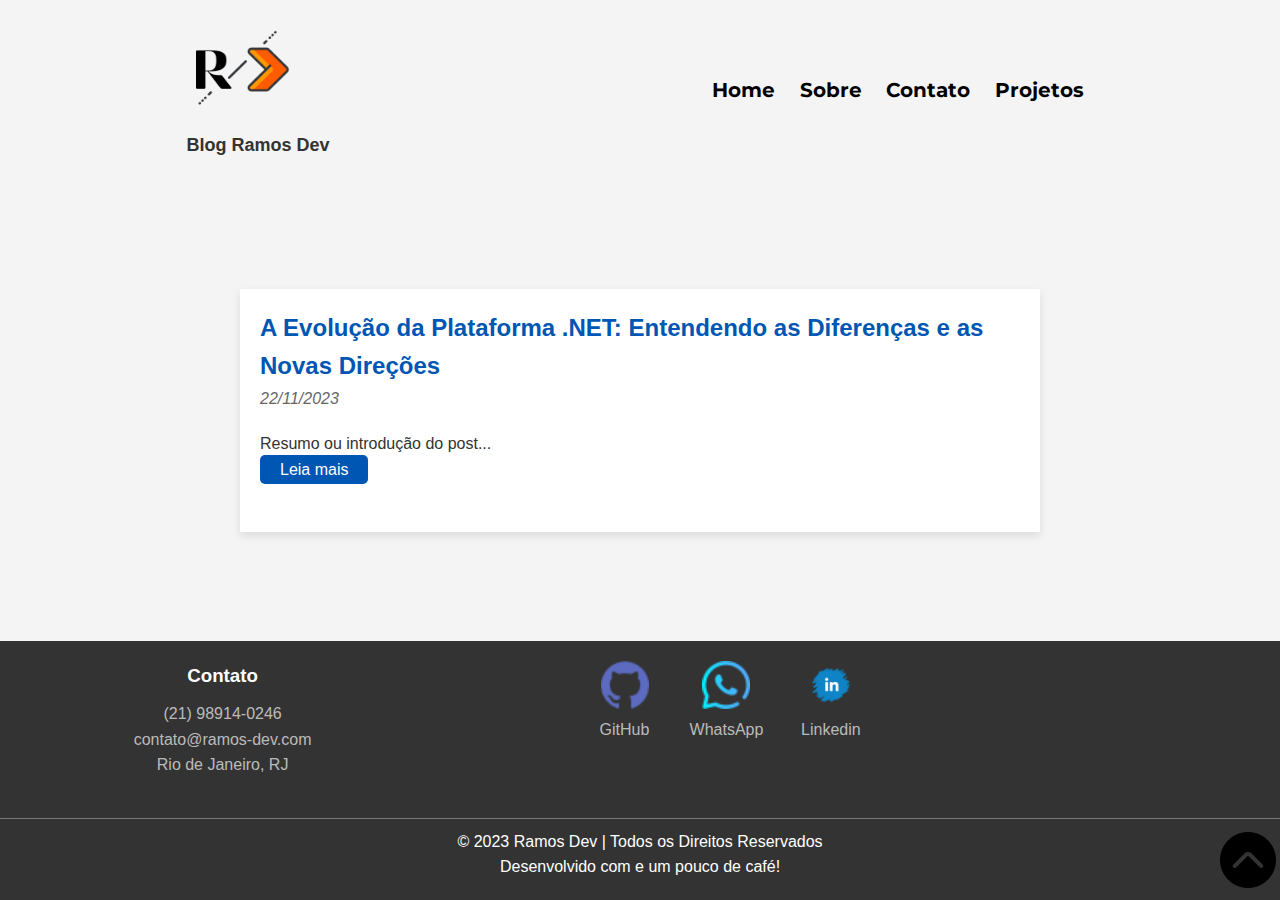
==== blog/index.html @ e0904dd8 "✨ feat(post):" ====
<!DOCTYPE html>
<html lang="pt-br">

<head>
    <meta charset="UTF-8">
    <meta name="viewport" content="width=device-width, initial-scale=1.0">
    <title>Blog | Ramos Dev</title>

    <link rel="stylesheet" href="../css/style.css">
    <link rel="stylesheet" href="../css/blog.css">
    <link rel="icon" href="../assets/favicon_io/favicon.ico">

    <!-- FONTS -->
    <link rel="preconnect" href="https://fonts.googleapis.com">
    <link rel="preconnect" href="https://fonts.gstatic.com" crossorigin>
    <link href="https://fonts.googleapis.com/css2?family=IBM+Plex+Sans&family=Montserrat&family=Roboto&display=swap"
        rel="stylesheet">

    <!-- Meta Tags Básicas -->
    <meta name="keywords"
        content="ramos-dev, bruno ramos, bruno ramos dev, bruno site, bruno ramos site, bruno ramos website, pagina de bruno ramos, pagina de bruno ramos, bruno portfolio, bruno ramos portfolio" />
    <meta property="og:title" content="Ramos Dev" />
    <meta property="og:type" content="website" />
    <meta property="og:url" content="https://www.ramos-dev.com" />
    <meta property="og:image" content="" />
    <meta property="og:description" content="Procurando" />
</head>

<body>
    <header id="header">
        <div>
            <a href="/">
                <img id="logo" src="../images/logo.png" alt="">
            </a>
            <div>
                <h2>Blog Ramos Dev</h2>
            </div>
        </div>
        <nav id="navbar">
            <ul>
                <li><a href="#/">Home</a></li>
                <li><a href="#about">Sobre</a></li>
                <li><a href="#contact">Contato</a></li>
                <li><a href="#projects">Projetos</a></li>
            </ul>
        </nav>
    </header>
    <div id="voltar-ao-topo">
        <a href="#header">
            <img src="../images/voltar-ao-topo.png" alt="">
        </a>
    </div>

    <main>
        <section class="blog-list">
            <article class="blog-post">
                <h2>A Evolução da Plataforma .NET: Entendendo as Diferenças e as Novas Direções</h2>
                <p class="post-date">22/11/2023</p>
                <p>Resumo ou introdução do post...</p>
                <a href="./posts/A Evolução da Plataforma .NET.html" class="read-more">Leia mais</a>
            </article>
            <!-- Outros posts serão adicionados aqui -->
        </section>
    </main>

    <footer>
        <div class="footer-content">
            <div class="footer-section contact-info">
                <h3>Contato</h3>
                <p><i class="fas fa-phone"></i> (21) 98914-0246</p>
                <p><i class="fas fa-envelope"></i>contato@ramos-dev.com</p>
                <p><i class="fas fa-map-marker-alt"></i> Rio de Janeiro, RJ</p>
            </div>
            <div class="footer-section social-media">
                <a href="https://github.com/ramosbrp"><img src="../images/github-2.png" alt=""> GitHub</a>
                <a href="https://wa.me/+5521989140246"><img src="../images/whatsapp-2.png" alt=""> WhatsApp</a>
                <a href="https://www.linkedin.com/in/ramos-bruno/"><img src="../images/linkedin.png" alt="">Linkedin</a>
            </div>
            <div class="footer-section map">
                <!-- Incorporar mapa (use Google Maps ou similar) -->
                <!-- Exemplo: <iframe src="URL_DO_MAPA" width="300" height="200" style="border:0;" allowfullscreen="" loading="lazy"></iframe> -->
            </div>
        </div>
        <div class="footer-bottom">
            <p>&copy; 2023 Ramos Dev | Todos os Direitos Reservados</p>
            <p>Desenvolvido com <i class="fas fa-heart"></i> e um pouco de café!</p>
        </div>
    </footer>

    <script src="../js/blog.js"></script>
</body>

</html>
---- css/style.css ----
* {
  margin: 0;
  padding: 0;
  border: none;
  text-decoration: none;
  box-sizing: border-box;
}

html {
  --azul-royal: #4169E1;
  --cinza-claro: #D3D3D3;
  --cinza-escuro: #696969;
  --gray-blue: #A1B2CD;
  --background: #F6FAFF;
  --background-claro: #f9f9fc;
  --background-escuro: #b3d4fc;

  /* font-size: 62.5%; */
}

body {
  font-family: 'Montserrat', sans-serif;
  font-family: 'Roboto', sans-serif;
  background-color: #fff;
  width: 100vw;
  display: flex;
  flex-direction: column;
  justify-content: space-between;
}

header {
  height: 20vh;
  display: flex;
  flex-flow: row;
  align-items: center;
  justify-content: space-around;
}

header img {
  max-width: 8vw;
}

header h2 {
  font-size: clamp(14px, 1.6rem, 2vh);
}



#navbar ul {
  list-style-type: none;
  text-align: center;
}

#navbar ul li {
  display: inline;
  margin: 0 10px;
  max-width: 14px;
}

#navbar ul li a {
  text-decoration: none;
  color: black;
  font-weight: bold;
  font-family: 'Montserrat', sans-serif;
  font-size: 20px;
}

main {
  display: flex;
  flex-flow: column;

}

#about,
#contact,
#projects {
  height: 100vh;
}

/**
 * `@property` is required for the animation to work.
 * Without it, the angle values won’t interpolate properly.
 *
 * @see https://dev.to/afif/we-can-finally-animate-css-gradient-kdk
 */
@property --bg-angle {
  inherits: false;
  initial-value: 0deg;
  syntax: "<angle>";
}

/**
   * To animate the gradient, we set the custom property to 1 full
   * rotation. The animation starts at the default value of `0deg`.
   */
@keyframes spin {
  to {
    --bg-angle: 360deg;
  }
}

.profile-pic {
  display: block;
  margin: 20px auto;
  border-radius: 60%;
  max-width: 300px;
  height: auto;
  /* add the animation, but pause it by default */
  animation: spin 2.5s infinite linear paused;

  /**
   * Using `background-origin` we can create a “border” using two gradients. And to
   * make the gradients better-looking, we use OKLCH.
   *
   * @see https://developer.mozilla.org/en-US/docs/Web/CSS/background-origin
   * @see https://evilmartians.com/chronicles/oklch-in-css-why-quit-rgb-hsl
   */
  background:
    /* Background colors don’t work with `background-origin`, so use a gradient. */
    linear-gradient(to bottom,
      oklch(0.1 0.2 240 / 0.95),
      oklch(0.1 0.2 240 / 0.95)) padding-box,
    /* ends at inner border edges */
    conic-gradient(from var(--bg-angle) in oklch longer hue,
      oklch(1 0.37 0) 0 0) border-box;
  /* extends to outer border edges */

  /* a clear border lets the background gradient shine through */
  border: 6px solid transparent;

  /* unpause the animation on hover */
  &:hover {
    animation-play-state: running;
  }
}

#voltar-ao-topo {
  position: fixed;
  top: 92%;
  left: 95%;
}

#about {
  width: 100vw;
  display: flex;
  flex-flow: column;
  background-color: var(--background-claro);
}


#bruno-ramos {
  padding: 50px;
}

h1 {
  text-align: center;
  font-family: 'Montserrat', sans-serif;
  font-size: 40px;
  font-weight: bold;
  margin-bottom: 50px;
}


#about p {
  font-size: 22px;
}

#about #skills {
  display: flex;
  flex-flow: row;
  justify-content: space-around;
  align-items: center;
  margin-top: 30px;
}

#skills #skills-icon {
  width: 250px;
  display: flex;
  flex-flow: row;
  align-items: center;
  background-color: var(--background-escuro);
  border: 1px solid var(--azul-royal);
  padding: 5px;
}

#skills #skills-icon img {
  width: 80px;
}

#skills #skills-icon span {
  font-size: 30px;
}

#projects {

  font-family: 'Montserrat', sans-serif;
  text-align: center;
  padding: 50px;
  text-decoration: none;
}


.project-container {
  display: flex;
  justify-content: space-around;

}

.project {
  margin: 15px;
  box-shadow: 0 0 10px rgba(0, 0, 0, 0.1);
  padding: 10px;
  width: 400px;
}

.project img {
  width: 100%;
  height: auto;
  border-radius: 5px;
}

.project h3 {
  margin-top: 10px;
}

.project p {
  text-align: left;
}

#contact {
  background-color: #f2f2f2;
  padding: 40px;
  text-align: center;
}

#contact h2 {
  color: #333;
  margin-bottom: 20px;
}

#contact form {
  width: 70vw;
  margin: auto;
  background: white;
  padding: 20px;
  box-shadow: 0 0 10px rgba(0, 0, 0, 0.1);
  border-radius: 8px;
}

#contact form label {
  display: block;
  text-align: left;
  margin: 10px 0 5px;
  font-weight: bold;
  color: #555;
}

#contact form input,
#contact form textarea {
  width: 100%;
  padding: 10px;
  border: 1px solid #ddd;
  border-radius: 4px;
  box-sizing: border-box;
  /* Para garantir que padding não afete a largura total */
  margin-bottom: 20px;
}

#contact form input[type="submit"] {
  background-color: #0056b3;
  color: white;
  border: none;
  padding: 15px;
  font-size: 16px;
  cursor: pointer;
  border-radius: 4px;
  transition: background-color 0.3s;
}

#contact form input[type="submit"]:hover {
  background-color: #003d7a;
}

footer {
  background-color: #333;
  color: #fff;
  text-align: center;
  padding: 20px 0;
}

.footer-content {
  display: flex;
  justify-content: space-around;
  flex-wrap: wrap;
}

.footer-section {
  margin-bottom: 20px;
}

.footer-section h3 {
  color: #fff;
  margin-bottom: 10px;
}

.footer-section p,
.footer-section a {
  color: #bbb;
  line-height: 1.6;
}

.footer-section a {
  display: block;
  text-decoration: none;
  
}

.social-media {
  display: flex;
  flex-flow: row;
  width: 300px;
}

.social-media a img {
  width: 3rem;
}

.footer-bottom {
  margin-top: 20px;
  border-top: 1px solid #777;
  padding-top: 10px;
}

@media (max-width: 768px) {
  .footer-content {
    flex-direction: column;
  }
}

@media (max-width: 600px) {
  #navbar ul li a {
    font-size: 12px;
  }

  #voltar-ao-topo {
    top: 88%;
    left: 83%;
  }

  #voltar-ao-topo img {
    width: 70%;
  }

  #about {
    height: auto;
  }

  #about .profile-pic {
    width: 50vw;
  }

  #about #skills {
    flex-wrap: wrap;
  }

  #about #skills-icon {
    max-width: 200px;
  }

  #about #skills-icon img {
    max-width: 50px;
  }

  footer {
    /* max-height: 30vh; */
  }

  footer .footer-content {
    display: flex;
    flex-flow: row;
  }

  footer .social-media{
    display: flex;
    flex-flow: column;
    justify-content: center;
    max-width: 15vw;
  }

  footer img {
    max-width: 5vw;
  }
}
---- css/blog.css ----
html {
    height: 100%;
}

body {
    font-family: Arial, sans-serif;
    line-height: 1.6;
    color: #333;
    background-color: #f4f4f4;
    height: 100%;
    display: flex;
    flex-flow: column;
}

/* header, footer {
    background-color: #333;
    color: white;
    padding: 10px 0;
    text-align: center;
} */

.blog-list {
    width: 80%;
    max-width: 800px;
    margin: 20px auto;
    padding: 20px;
    background-color: white;
    box-shadow: 0 4px 8px rgba(0, 0, 0, 0.1);
}

.blog-post {
    margin-bottom: 30px;
}

.blog-post h2 {
    color: #0056b3;
}

.post-date {
    color: #666;
    font-style: italic;
}

.read-more {
    background-color: #0056b3;
    color: white;
    padding: 6px 20px;
    text-decoration: none;
    border-radius: 5px;
    transition: background-color 0.3s;
}

.read-more:hover {
    background-color: #003d7a;
}

/* Adicione mais estilos conforme necessário */

.blog-post-detailed {
    width: 80%;
    max-width: 800px;
    margin: 20px auto;
    background-color: white;
    padding: 20px;
    box-shadow: 0 4px 8px rgba(0, 0, 0, 0.1);
}

.blog-post-detailed h1 {
    color: #0056b3;
}

.post-date {
    color: #666;
    font-style: italic;
    margin-bottom: 20px;
}

.post-image {
    max-width: 100%;
    height: auto;
    margin: 20px 0;
}

.post-content p {
    text-align: justify;
    margin-bottom: 15px;
}

/* Adicione mais estilos conforme necessário */
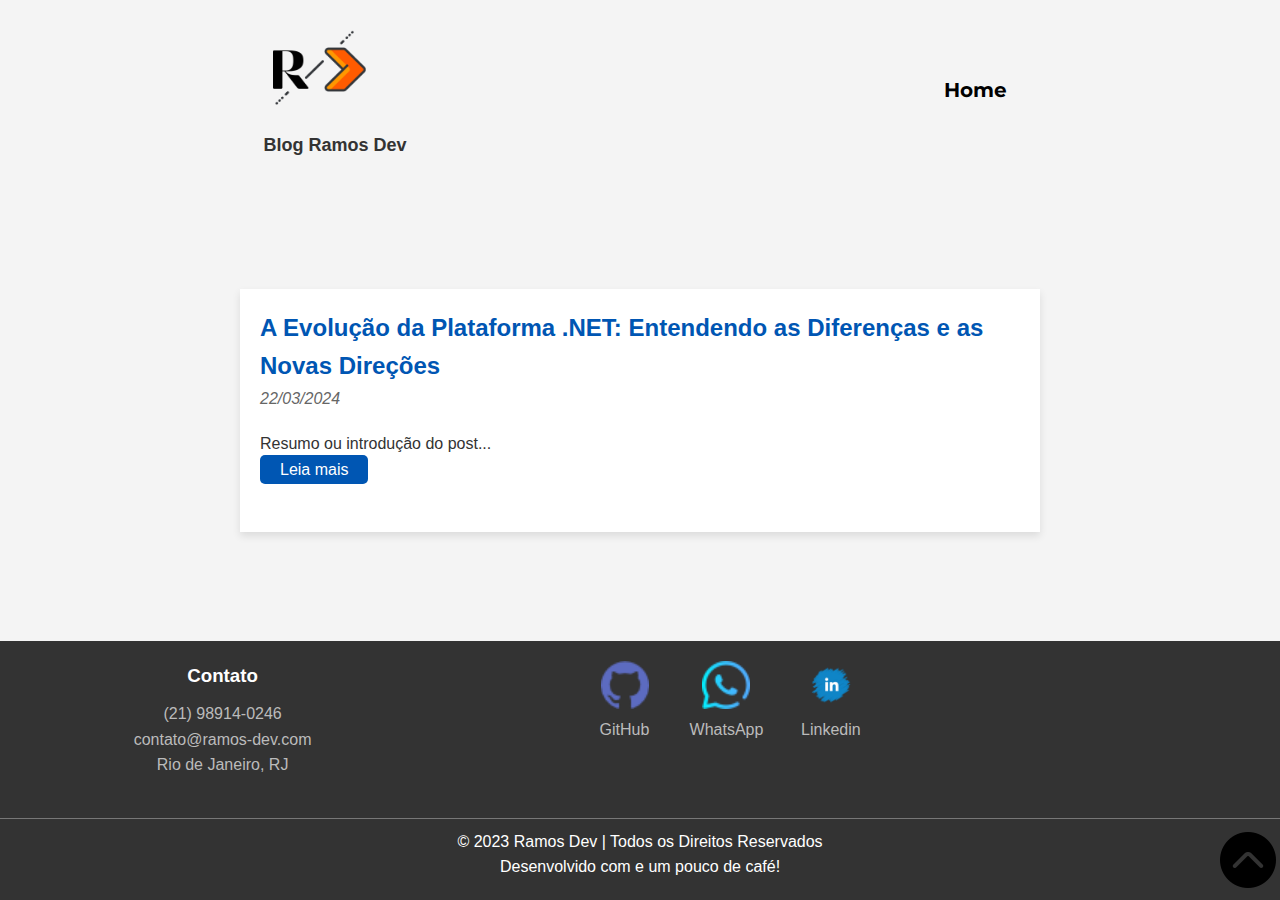
==== commit dd2e56d3: "Ajustes no post" ====
--- a/blog/index.html
+++ b/blog/index.html
@@ -38,10 +38,10 @@
         </div>
         <nav id="navbar">
             <ul>
-                <li><a href="#/">Home</a></li>
-                <li><a href="#about">Sobre</a></li>
+                <li><a href="../index.html">Home</a></li>
+                <!-- <li><a href="#about">Sobre</a></li>
                 <li><a href="#contact">Contato</a></li>
-                <li><a href="#projects">Projetos</a></li>
+                <li><a href="#projects">Projetos</a></li> -->
             </ul>
         </nav>
     </header>
@@ -55,9 +55,9 @@
         <section class="blog-list">
             <article class="blog-post">
                 <h2>A Evolução da Plataforma .NET: Entendendo as Diferenças e as Novas Direções</h2>
-                <p class="post-date">22/11/2023</p>
+                <p class="post-date">22/03/2024</p>
                 <p>Resumo ou introdução do post...</p>
-                <a href="./posts/A Evolução da Plataforma .NET.html" class="read-more">Leia mais</a>
+                <a href="./posts/A Evolucao da Plataforma .NET.html" class="read-more">Leia mais</a>
             </article>
             <!-- Outros posts serão adicionados aqui -->
         </section>
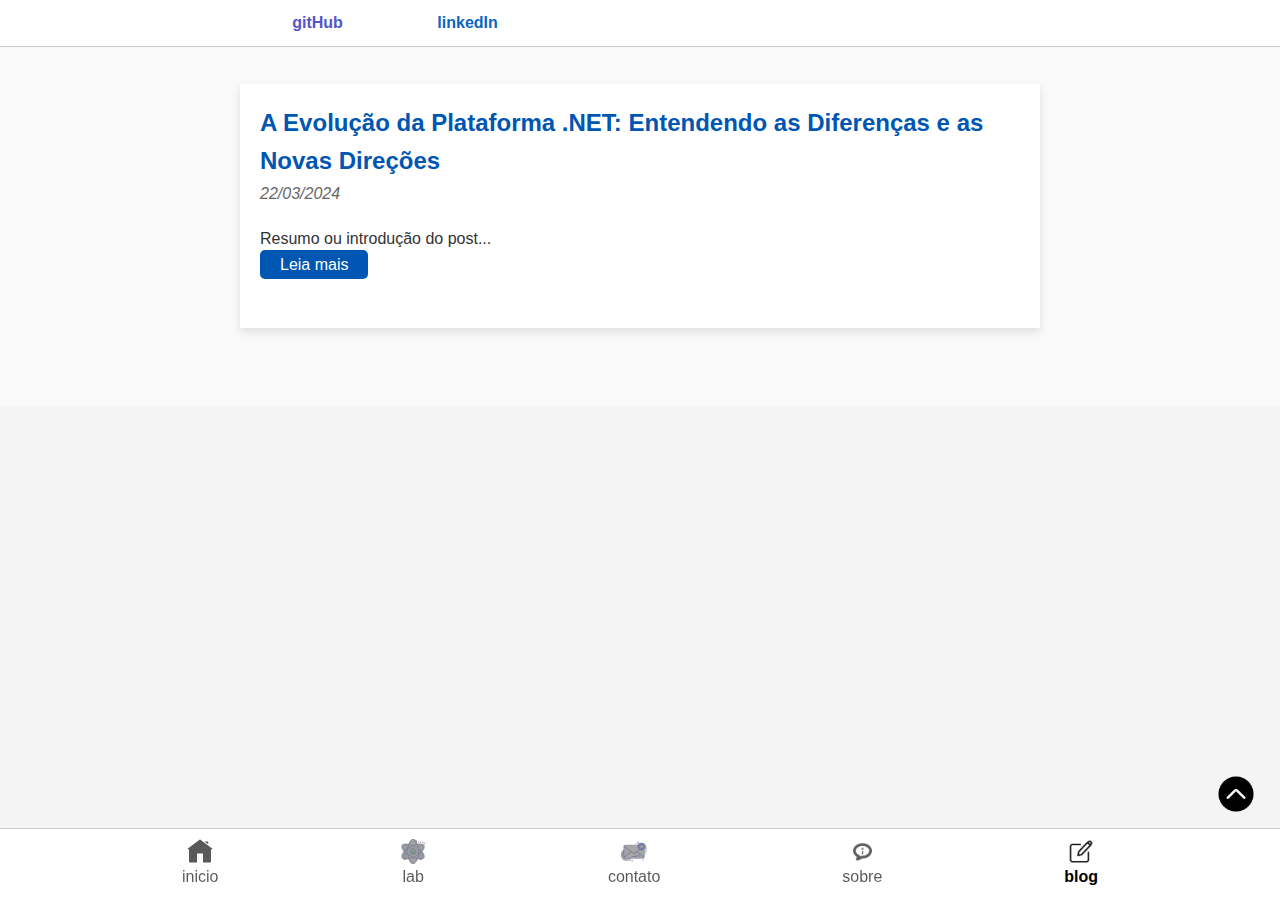
==== commit 04652df2: "Ajustes do header e footer quase completas, só falta fixar." ====
--- a/blog/index.html
+++ b/blog/index.html
@@ -1,5 +1,5 @@
 <!DOCTYPE html>
-<html lang="pt-br">
+<html lang="pt-br" data-theme="light">
 
 <head>
     <meta charset="UTF-8">
@@ -22,29 +22,46 @@
     <meta property="og:title" content="Ramos Dev" />
     <meta property="og:type" content="website" />
     <meta property="og:url" content="https://www.ramos-dev.com" />
-    <meta property="og:image" content="" />
+    <meta property="og:image" content="https://ramos-dev.com/images/logo.png" />
     <meta property="og:description" content="Procurando" />
 </head>
+<!-- Google tag (gtag.js) -->
+<script async src="https://www.googletagmanager.com/gtag/js?id=G-M2GLH47DT1"></script>
+<script>
+    window.dataLayer = window.dataLayer || [];
+    function gtag() { dataLayer.push(arguments); }
+    gtag('js', new Date());
+
+    gtag('config', 'G-M2GLH47DT1');
+</script>
 
 <body>
     <header id="header">
-        <div>
-            <a href="/">
-                <img id="logo" src="../images/logo.png" alt="">
-            </a>
-            <div>
-                <h2>Blog Ramos Dev</h2>
+        <div id="container-profile">
+
+            <div class="header-container-list">
+                <a href="https://github.com/ramosbrp" tagert="_blank">
+                    <!-- <img src="../images/icons8-github-logo-24.png" alt="gitHub"> -->
+                    <span id="github-link">gitHub</span>
+
+                </a>
+            </div>
+            <div class="header-container-list">
+                <a href="https://www.linkedin.com/in/ramos-bruno/" target="_blank" >
+                    <!-- <img src="../images/icons8-linkedin-30.png" alt="linkedIn"> -->
+                    <span id="linkedin-link">linkedIn</span>
+                </a>
             </div>
         </div>
-        <nav id="navbar">
-            <ul>
-                <li><a href="../index.html">Home</a></li>
-                <!-- <li><a href="#about">Sobre</a></li>
-                <li><a href="#contact">Contato</a></li>
-                <li><a href="#projects">Projetos</a></li> -->
-            </ul>
-        </nav>
+
+        <div id="container-menu">
+            <!-- Ícone do Menu Hambúrguer -->
+            <button class="menu-hamburguer" onclick="toggleMenu()">☰</button>
+
+
+        </div>
     </header>
+
     <div id="voltar-ao-topo">
         <a href="#header">
             <img src="../images/voltar-ao-topo.png" alt="">
@@ -63,28 +80,42 @@
         </section>
     </main>
 
-    <footer>
-        <div class="footer-content">
-            <div class="footer-section contact-info">
-                <h3>Contato</h3>
-                <p><i class="fas fa-phone"></i> (21) 98914-0246</p>
-                <p><i class="fas fa-envelope"></i>contato@ramos-dev.com</p>
-                <p><i class="fas fa-map-marker-alt"></i> Rio de Janeiro, RJ</p>
-            </div>
-            <div class="footer-section social-media">
-                <a href="https://github.com/ramosbrp"><img src="../images/github-2.png" alt=""> GitHub</a>
-                <a href="https://wa.me/+5521989140246"><img src="../images/whatsapp-2.png" alt=""> WhatsApp</a>
-                <a href="https://www.linkedin.com/in/ramos-bruno/"><img src="../images/linkedin.png" alt="">Linkedin</a>
-            </div>
-            <div class="footer-section map">
-                <!-- Incorporar mapa (use Google Maps ou similar) -->
-                <!-- Exemplo: <iframe src="URL_DO_MAPA" width="300" height="200" style="border:0;" allowfullscreen="" loading="lazy"></iframe> -->
-            </div>
+    <footer id="footer">
+
+        <div class="footer-container-list">
+            <a href="../index.html">
+                <img src="../images/icons8-casa-50-black.png" alt="início">
+                <span>inicio</span>
+            </a>
         </div>
-        <div class="footer-bottom">
-            <p>&copy; 2023 Ramos Dev | Todos os Direitos Reservados</p>
-            <p>Desenvolvido com <i class="fas fa-heart"></i> e um pouco de café!</p>
+        <div class="footer-container-list">
+            <a href="#projects">
+                <img src="../images/icons8-física-64.png" alt="lab">
+                <span>lab</span>
+            </a>
         </div>
+        <div class="footer-container-list">
+            <a href="#projects">
+                <img src="../images/email-2.png" alt="contato">
+                <span>contato</span>
+            </a>
+        </div>
+        <div class="footer-container-list">
+            <a href="#about">
+                <img src="../images/icons8-sobre-64-black.png" alt="">
+                <span>sobre</span>
+            </a>
+        </div>
+        <div class="footer-container-list">
+            <a href="./blog">
+                <img src="../images/icons8-blog-64-black.png" alt="">
+                <span>blog</span>
+            </a>
+        </div>
+
+
+
+
     </footer>
 
     <script src="../js/blog.js"></script>
--- a/css/style.css
+++ b/css/style.css
@@ -6,45 +6,79 @@
   box-sizing: border-box;
 }
 
-html {
-  --azul-royal: #4169E1;
-  --cinza-claro: #D3D3D3;
-  --cinza-escuro: #696969;
-  --gray-blue: #A1B2CD;
-  --background: #F6FAFF;
-  --background-claro: #f9f9fc;
-  --background-escuro: #b3d4fc;
-
-  /* font-size: 62.5%; */
-}
-
+html[data-theme="light"] {
+  --background-color: #fff;
+  --main-background-color: #f9f9f9;
+  /* Fundo geral da aplicação */
+  --header-background-color: #0f0f0f;
+  /* Fundo do cabeçalho */
+  --header-text-color: #d8d8d8;
+  --laranja: #ff5b00;
+  --laranja-claro: #ff9700;
+  --cinza: #eee;
+  --texto-cinza: #888686;
+  --azul-linkedin: #0a66c2;
+
+}
+
+
+
+
+html,
 body {
   font-family: 'Montserrat', sans-serif;
   font-family: 'Roboto', sans-serif;
-  background-color: #fff;
+  background-color: var(--background-color);
   width: 100vw;
   display: flex;
   flex-direction: column;
-  justify-content: space-between;
+}
+
+#header, #footer{
+  position: fixed;
+  width: 100vw;
+  z-index: 1000;
+  padding: 10px 0;
 }
 
 header {
-  height: 20vh;
   display: flex;
   flex-flow: row;
   align-items: center;
   justify-content: space-around;
-}
-
-header img {
-  max-width: 8vw;
-}
-
-header h2 {
-  font-size: clamp(14px, 1.6rem, 2vh);
-}
-
-
+  background-color: var(--background-color);
+  color: var(--header-text-color);
+  border-bottom: 1px solid #ccc;
+}
+
+#header .header-container-list a {
+  display: flex;
+  flex-flow: column;
+  align-items: center;
+  justify-content: center;
+  color: var(--texto-cinza);
+}
+
+#header #github-link {
+  color: #5355ce;
+  font-weight: bold;
+  /* Roxo padrão do GitHub */
+}
+
+
+#header #linkedin-link {
+  color: var(--azul-linkedin);
+  font-weight: bold;
+}
+
+#container-profile {
+  width: 300px;
+  display: flex;
+  flex-flow: row;
+  justify-content: space-around;
+  align-items: center;
+
+}
 
 #navbar ul {
   list-style-type: none;
@@ -59,22 +93,33 @@
 
 #navbar ul li a {
   text-decoration: none;
-  color: black;
+  color: var(--header-text-color);
   font-weight: bold;
   font-family: 'Montserrat', sans-serif;
   font-size: 20px;
 }
 
+.menu-hamburguer {
+  display: none;
+}
+
 main {
-  display: flex;
-  flex-flow: column;
-
-}
-
-#about,
-#contact,
+  background-color: var(--main-background-color);
+  padding-top: 64px;
+  padding-bottom: 58px;
+  display: flex;
+  flex-flow: column;
+  justify-content: center;
+  align-items: center;
+
+}
+
 #projects {
-  height: 100vh;
+  width: 60vw;
+}
+
+#contact{
+  width: 40vw;
 }
 
 /**
@@ -99,96 +144,77 @@
   }
 }
 
-.profile-pic {
-  display: block;
-  margin: 20px auto;
-  border-radius: 60%;
-  max-width: 300px;
-  height: auto;
-  /* add the animation, but pause it by default */
-  animation: spin 2.5s infinite linear paused;
-
-  /**
-   * Using `background-origin` we can create a “border” using two gradients. And to
-   * make the gradients better-looking, we use OKLCH.
-   *
-   * @see https://developer.mozilla.org/en-US/docs/Web/CSS/background-origin
-   * @see https://evilmartians.com/chronicles/oklch-in-css-why-quit-rgb-hsl
-   */
-  background:
-    /* Background colors don’t work with `background-origin`, so use a gradient. */
-    linear-gradient(to bottom,
-      oklch(0.1 0.2 240 / 0.95),
-      oklch(0.1 0.2 240 / 0.95)) padding-box,
-    /* ends at inner border edges */
-    conic-gradient(from var(--bg-angle) in oklch longer hue,
-      oklch(1 0.37 0) 0 0) border-box;
-  /* extends to outer border edges */
-
-  /* a clear border lets the background gradient shine through */
-  border: 6px solid transparent;
-
-  /* unpause the animation on hover */
-  &:hover {
-    animation-play-state: running;
-  }
-}
+
 
 #voltar-ao-topo {
   position: fixed;
-  top: 92%;
+  top: 86%;
   left: 95%;
 }
 
+#voltar-ao-topo img {
+  width: 40px;
+}
+
 #about {
-  width: 100vw;
-  display: flex;
-  flex-flow: column;
-  background-color: var(--background-claro);
+  width: 40vw;
+  display: flex;
+  flex-flow: column;
 }
 
 
 #bruno-ramos {
   padding: 50px;
+  text-align: left;
 }
 
 h1 {
+  text-align: left;
+  font-family: 'Montserrat', sans-serif;
+  font-weight: 900;
+  margin-bottom: 30px;
+}
+
+
+
+#about p {
+  font-size: 18px;
+  font-family: system-ui, -apple-system, BlinkMacSystemFont, 'Segoe UI', Roboto, Oxygen, Ubuntu, Cantarell, 'Open Sans', 'Helvetica Neue', sans-serif
+}
+
+#skills {
+  margin-top: 50px;
+}
+
+#skills p {
   text-align: center;
-  font-family: 'Montserrat', sans-serif;
-  font-size: 40px;
-  font-weight: bold;
-  margin-bottom: 50px;
-}
-
-
-#about p {
-  font-size: 22px;
-}
-
-#about #skills {
-  display: flex;
-  flex-flow: row;
+}
+
+#about #skills div {
+  display: flex;
+  /* flex-flow: row; */
   justify-content: space-around;
   align-items: center;
   margin-top: 30px;
+  flex-wrap: wrap;
 }
 
 #skills #skills-icon {
-  width: 250px;
-  display: flex;
-  flex-flow: row;
-  align-items: center;
-  background-color: var(--background-escuro);
-  border: 1px solid var(--azul-royal);
+  /* width: 40px; */
+  display: flex;
+  flex-flow: column;
+  align-items: center;
+  /* background-color: var(--background-escuro); */
+  /* border: 1px solid var(--azul-royal); */
   padding: 5px;
 }
 
 #skills #skills-icon img {
-  width: 80px;
+  width: 40px;
 }
 
 #skills #skills-icon span {
-  font-size: 30px;
+  font-size: 20px;
 }
 
 #projects {
@@ -196,6 +222,7 @@
   font-family: 'Montserrat', sans-serif;
   text-align: center;
   padding: 50px;
+  margin-top: 200px;
   text-decoration: none;
 }
 
@@ -210,7 +237,6 @@
   margin: 15px;
   box-shadow: 0 0 10px rgba(0, 0, 0, 0.1);
   padding: 10px;
-  width: 400px;
 }
 
 .project img {
@@ -228,7 +254,7 @@
 }
 
 #contact {
-  background-color: #f2f2f2;
+  background-color: var(--cinza);
   padding: 40px;
   text-align: center;
 }
@@ -238,16 +264,16 @@
   margin-bottom: 20px;
 }
 
-#contact form {
-  width: 70vw;
+#contact-form {
   margin: auto;
-  background: white;
   padding: 20px;
   box-shadow: 0 0 10px rgba(0, 0, 0, 0.1);
   border-radius: 8px;
-}
-
-#contact form label {
+  display: flex;
+  flex-flow: column;
+}
+
+#contact-form label {
   display: block;
   text-align: left;
   margin: 10px 0 5px;
@@ -255,8 +281,8 @@
   color: #555;
 }
 
-#contact form input,
-#contact form textarea {
+#contact-form input,
+#contact-form textarea {
   width: 100%;
   padding: 10px;
   border: 1px solid #ddd;
@@ -266,9 +292,9 @@
   margin-bottom: 20px;
 }
 
-#contact form input[type="submit"] {
+#contact-form input[type="submit"] {
   background-color: #0056b3;
-  color: white;
+  color: var(--background-color);
   border: none;
   padding: 15px;
   font-size: 16px;
@@ -277,58 +303,56 @@
   transition: background-color 0.3s;
 }
 
+#contact-form #nome,
+#contact-form #email {
+  width: 400px;
+}
+
+#contact-form #mensagem {
+  height: 200px;
+  width: 90%;
+}
+
+#contact-form #contact-button-submit {
+  width: 200px;
+  justify-self: right;
+}
+
 #contact form input[type="submit"]:hover {
   background-color: #003d7a;
 }
 
-footer {
-  background-color: #333;
-  color: #fff;
-  text-align: center;
-  padding: 20px 0;
-}
-
-.footer-content {
-  display: flex;
-  justify-content: space-around;
-  flex-wrap: wrap;
-}
-
-.footer-section {
-  margin-bottom: 20px;
-}
-
-.footer-section h3 {
-  color: #fff;
-  margin-bottom: 10px;
-}
-
-.footer-section p,
-.footer-section a {
-  color: #bbb;
-  line-height: 1.6;
-}
-
-.footer-section a {
-  display: block;
+
+
+/* FOOTER */
+#footer {
+  background-color: var(--background-color);
+  bottom: 0;
+  display: flex;
+  flex-flow: row;
+  justify-content: space-evenly;
+  align-items: center;
+  border-top: 1px solid #ccc;
+  color: #ccc;
+}
+
+#footer img {
+  width: 2vw;
+}
+#footer .footer-container-list a{
+    filter:contrast(30%);
+    color: black;
+}
+
+
+
+.footer-container-list a {
+  display: flex;
+  flex-flow: column;
+  justify-content: center;
+  align-items: center;
   text-decoration: none;
-  
-}
-
-.social-media {
-  display: flex;
-  flex-flow: row;
-  width: 300px;
-}
-
-.social-media a img {
-  width: 3rem;
-}
-
-.footer-bottom {
-  margin-top: 20px;
-  border-top: 1px solid #777;
-  padding-top: 10px;
+  color: var(--texto-cinza);
 }
 
 @media (max-width: 768px) {
@@ -338,56 +362,86 @@
 }
 
 @media (max-width: 600px) {
-  #navbar ul li a {
-    font-size: 12px;
-  }
+  #header {
+    overflow: visible;
+  }
+
+  #container-menu {
+    display: flex;
+    flex-flow: column;
+    align-items: center;
+    justify-content: end;
+    height: 80%;
+    width: 100px;
+  }
+
+
+  #container-menu ul {
+    position: absolute;
+    display: flex;
+    flex-flow: column;
+    right: -50%;
+    margin-top: 7px;
+  }
+
 
   #voltar-ao-topo {
-    top: 88%;
-    left: 83%;
+    width: 50px;
+    top: 90%;
+    left: 82%;
   }
 
   #voltar-ao-topo img {
     width: 70%;
   }
 
-  #about {
-    height: auto;
-  }
-
-  #about .profile-pic {
-    width: 50vw;
-  }
-
-  #about #skills {
-    flex-wrap: wrap;
-  }
-
-  #about #skills-icon {
-    max-width: 200px;
-  }
-
-  #about #skills-icon img {
-    max-width: 50px;
-  }
-
-  footer {
-    /* max-height: 30vh; */
-  }
-
-  footer .footer-content {
-    display: flex;
-    flex-flow: row;
-  }
-
-  footer .social-media{
+  main{
+    /* display: block; */
+  }
+
+
+  #about, #projects, #contact {
+    width: 90vw;
+  }
+
+  .project-container {
     display: flex;
     flex-flow: column;
-    justify-content: center;
-    max-width: 15vw;
-  }
-
-  footer img {
-    max-width: 5vw;
-  }
+  }
+
+  #contact-form #nome,
+  #contact-form #email,
+  #contact-form #mensagem {
+    width: 100%;
+  }
+
+  #footer {
+    height: 6vh;
+  }
+
+  #footer img {
+    width: 5vw;
+  }
+
+  #footer .footer-container-list span {
+    font-size: 10px;
+  }
+
+
+
+
+}
+
+#notificacao {
+  position: fixed;
+  bottom: 20px;
+  right: 20px;
+  background-color: #04AA6D;
+  color: white;
+  padding: 12px 24px;
+  border-radius: 4px;
+  display: none;
+  box-shadow: 0 2px 4px rgba(0, 0, 0, 0.2);
+  z-index: 1000;
+  font-size: 16px;
 }--- a/css/blog.css
+++ b/css/blog.css
@@ -12,12 +12,6 @@
     flex-flow: column;
 }
 
-/* header, footer {
-    background-color: #333;
-    color: white;
-    padding: 10px 0;
-    text-align: center;
-} */
 
 .blog-list {
     width: 80%;
@@ -86,4 +80,7 @@
     margin-bottom: 15px;
 }
 
-/* Adicione mais estilos conforme necessário */
+#footer .footer-container-list:nth-child(5) a{
+    filter: none;
+    font-weight: bold   ;
+}
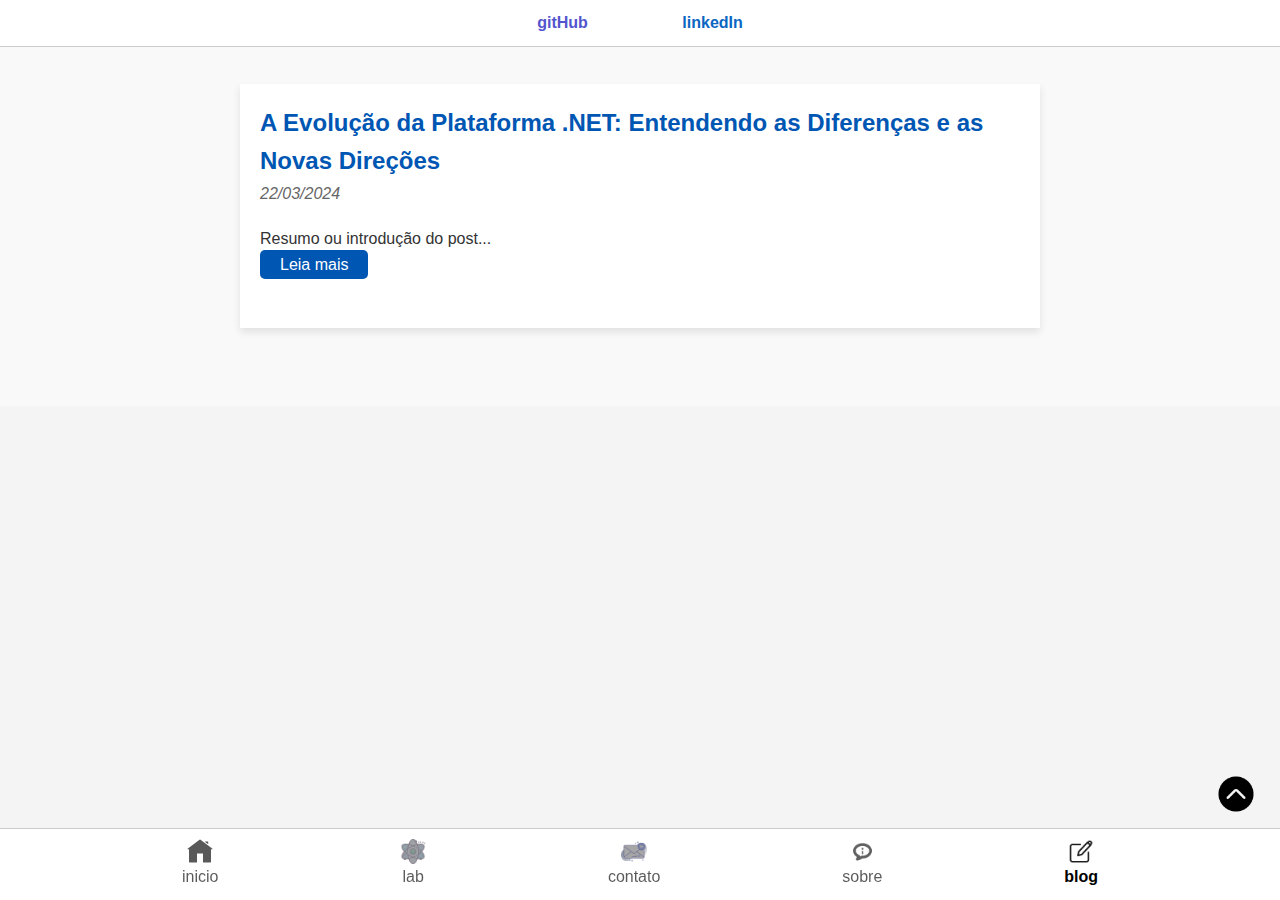
==== commit 68d50806: "Ajustes gerais" ====
--- a/blog/index.html
+++ b/blog/index.html
@@ -54,12 +54,7 @@
             </div>
         </div>
 
-        <div id="container-menu">
-            <!-- Ícone do Menu Hambúrguer -->
-            <button class="menu-hamburguer" onclick="toggleMenu()">☰</button>
-
-
-        </div>
+        
     </header>
 
     <div id="voltar-ao-topo">
--- a/css/style.css
+++ b/css/style.css
@@ -26,7 +26,6 @@
 
 html,
 body {
-  font-family: 'Montserrat', sans-serif;
   font-family: 'Roboto', sans-serif;
   background-color: var(--background-color);
   width: 100vw;
@@ -78,29 +77,6 @@
   justify-content: space-around;
   align-items: center;
 
-}
-
-#navbar ul {
-  list-style-type: none;
-  text-align: center;
-}
-
-#navbar ul li {
-  display: inline;
-  margin: 0 10px;
-  max-width: 14px;
-}
-
-#navbar ul li a {
-  text-decoration: none;
-  color: var(--header-text-color);
-  font-weight: bold;
-  font-family: 'Montserrat', sans-serif;
-  font-size: 20px;
-}
-
-.menu-hamburguer {
-  display: none;
 }
 
 main {
@@ -172,7 +148,7 @@
   text-align: left;
   font-family: 'Montserrat', sans-serif;
   font-weight: 900;
-  margin-bottom: 30px;
+  margin-bottom: 30px;  
 }
 
 
@@ -218,11 +194,8 @@
 }
 
 #projects {
-
-  font-family: 'Montserrat', sans-serif;
   text-align: center;
   padding: 50px;
-  margin-top: 200px;
   text-decoration: none;
 }
 
@@ -366,23 +339,7 @@
     overflow: visible;
   }
 
-  #container-menu {
-    display: flex;
-    flex-flow: column;
-    align-items: center;
-    justify-content: end;
-    height: 80%;
-    width: 100px;
-  }
-
-
-  #container-menu ul {
-    position: absolute;
-    display: flex;
-    flex-flow: column;
-    right: -50%;
-    margin-top: 7px;
-  }
+  
 
 
   #voltar-ao-topo {
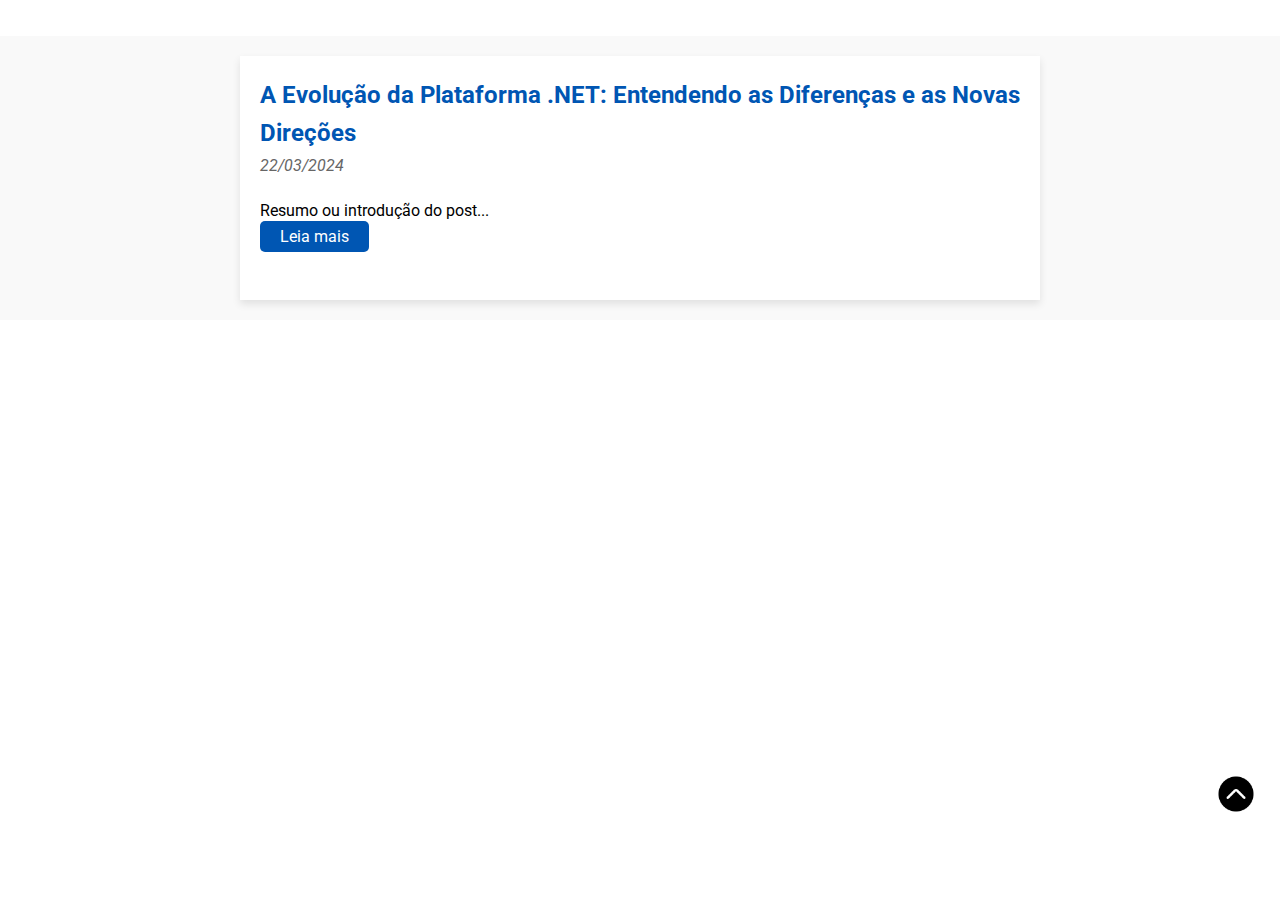
==== commit 882eea3a: "Convertendo pra SPA com javaScrit e node.js" ====
--- a/blog/index.html
+++ b/blog/index.html
@@ -36,26 +36,7 @@
 </script>
 
 <body>
-    <header id="header">
-        <div id="container-profile">
-
-            <div class="header-container-list">
-                <a href="https://github.com/ramosbrp" tagert="_blank">
-                    <!-- <img src="../images/icons8-github-logo-24.png" alt="gitHub"> -->
-                    <span id="github-link">gitHub</span>
-
-                </a>
-            </div>
-            <div class="header-container-list">
-                <a href="https://www.linkedin.com/in/ramos-bruno/" target="_blank" >
-                    <!-- <img src="../images/icons8-linkedin-30.png" alt="linkedIn"> -->
-                    <span id="linkedin-link">linkedIn</span>
-                </a>
-            </div>
-        </div>
-
-        
-    </header>
+    
 
     <div id="voltar-ao-topo">
         <a href="#header">
@@ -75,43 +56,7 @@
         </section>
     </main>
 
-    <footer id="footer">
-
-        <div class="footer-container-list">
-            <a href="../index.html">
-                <img src="../images/icons8-casa-50-black.png" alt="início">
-                <span>inicio</span>
-            </a>
-        </div>
-        <div class="footer-container-list">
-            <a href="#projects">
-                <img src="../images/icons8-física-64.png" alt="lab">
-                <span>lab</span>
-            </a>
-        </div>
-        <div class="footer-container-list">
-            <a href="#projects">
-                <img src="../images/email-2.png" alt="contato">
-                <span>contato</span>
-            </a>
-        </div>
-        <div class="footer-container-list">
-            <a href="#about">
-                <img src="../images/icons8-sobre-64-black.png" alt="">
-                <span>sobre</span>
-            </a>
-        </div>
-        <div class="footer-container-list">
-            <a href="./blog">
-                <img src="../images/icons8-blog-64-black.png" alt="">
-                <span>blog</span>
-            </a>
-        </div>
-
-
-
-
-    </footer>
+    
 
     <script src="../js/blog.js"></script>
 </body>
--- a/css/style.css
+++ b/css/style.css
@@ -7,16 +7,14 @@
 }
 
 html[data-theme="light"] {
-  --background-color: #fff;
-  --main-background-color: #f9f9f9;
-  /* Fundo geral da aplicação */
-  --header-background-color: #0f0f0f;
-  /* Fundo do cabeçalho */
+ 
+  --background-color: #fff;  /* Fundo geral da aplicação */  
+  --main-background-color: #f9f9f9; /* Fundo main */
   --header-text-color: #d8d8d8;
   --laranja: #ff5b00;
   --laranja-claro: #ff9700;
   --cinza: #eee;
-  --texto-cinza: #888686;
+  --texto-cinza: #888686; /*Texto cinza */
   --azul-linkedin: #0a66c2;
 
 }
@@ -26,8 +24,7 @@
 
 html,
 body {
-  font-family: 'Roboto', sans-serif;
-  background-color: var(--background-color);
+  font-family: 'Roboto', sans-serif !important;  
   width: 100vw;
   display: flex;
   flex-direction: column;
@@ -38,16 +35,17 @@
   width: 100vw;
   z-index: 1000;
   padding: 10px 0;
-}
-
-header {
+  background-color: var(--background-color) !important  ;
+}
+
+#header {
   display: flex;
   flex-flow: row;
   align-items: center;
   justify-content: space-around;
-  background-color: var(--background-color);
   color: var(--header-text-color);
   border-bottom: 1px solid #ccc;
+  height: 4vh;
 }
 
 #header .header-container-list a {
@@ -81,12 +79,13 @@
 
 main {
   background-color: var(--main-background-color);
-  padding-top: 64px;
-  padding-bottom: 58px;
   display: flex;
   flex-flow: column;
   justify-content: center;
   align-items: center;
+  height: 100%;
+  margin-top: 4vh;
+  margin-bottom: 7vh;
 
 }
 
@@ -128,9 +127,9 @@
   left: 95%;
 }
 
-#voltar-ao-topo img {
-  width: 40px;
-}
+  #voltar-ao-topo img {
+    width: 40px;
+  }
 
 #about {
   width: 40vw;
@@ -168,7 +167,6 @@
 
 #about #skills div {
   display: flex;
-  /* flex-flow: row; */
   justify-content: space-around;
   align-items: center;
   margin-top: 30px;
@@ -176,12 +174,9 @@
 }
 
 #skills #skills-icon {
-  /* width: 40px; */
-  display: flex;
-  flex-flow: column;
-  align-items: center;
-  /* background-color: var(--background-escuro); */
-  /* border: 1px solid var(--azul-royal); */
+  display: flex;
+  flex-flow: column;
+  align-items: center;
   padding: 5px;
 }
 
@@ -273,7 +268,7 @@
   font-size: 16px;
   cursor: pointer;
   border-radius: 4px;
-  transition: background-color 0.3s;
+  transition: var(--background-color) 0.3s;
 }
 
 #contact-form #nome,
@@ -299,7 +294,6 @@
 
 /* FOOTER */
 #footer {
-  background-color: var(--background-color);
   bottom: 0;
   display: flex;
   flex-flow: row;
@@ -307,6 +301,7 @@
   align-items: center;
   border-top: 1px solid #ccc;
   color: #ccc;
+  height: 7vh;
 }
 
 #footer img {
@@ -351,11 +346,6 @@
   #voltar-ao-topo img {
     width: 70%;
   }
-
-  main{
-    /* display: block; */
-  }
-
 
   #about, #projects, #contact {
     width: 90vw;
--- a/css/blog.css
+++ b/css/blog.css
@@ -3,13 +3,7 @@
 }
 
 body {
-    font-family: Arial, sans-serif;
     line-height: 1.6;
-    color: #333;
-    background-color: #f4f4f4;
-    height: 100%;
-    display: flex;
-    flex-flow: column;
 }
 
 
